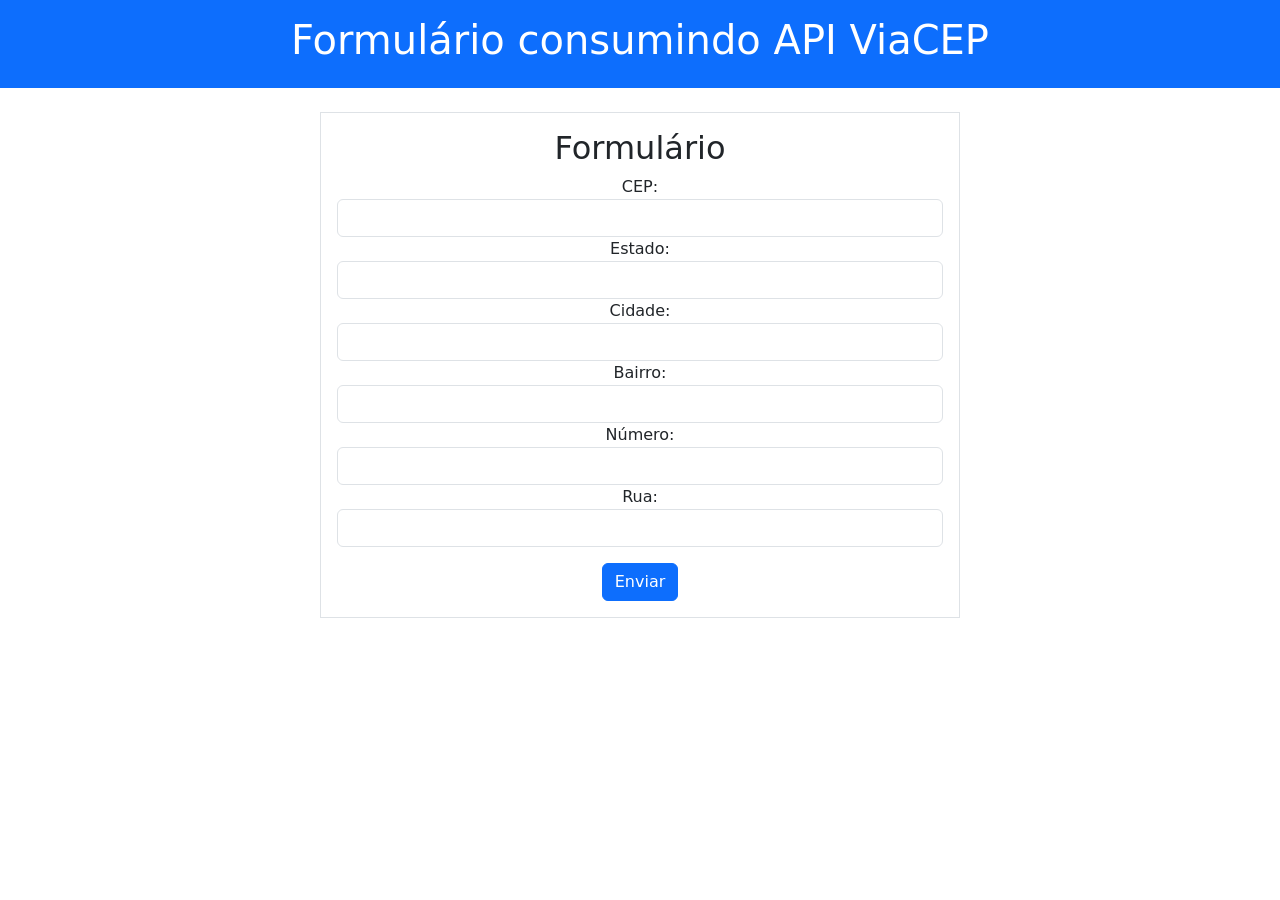
==== index.html @ f194c72f "Add files via upload" ====
<!DOCTYPE html>
<html lang="pt-br">

<head>
    <meta charset="UTF-8">
    <meta name="viewport" content="width=device-width, initial-scale=1.0">

    <link href="https://cdn.jsdelivr.net/npm/bootstrap@5.3.8/dist/css/bootstrap.min.css"
        rel="stylesheet"
        integrity="sha384-sRIl4kxILFvY47J16cr9ZwB07vP4J8+LH7qKQnuqkuIAvNWLzeN8tE5YBujZqJLB"
        crossorigin="anonymous">

    <title>ViaCEP</title>
</head>

<body>

    <div class="container-fluid text-center">

        <div class="row">
            <div class="col bg-primary text-white p-3">
                <h1>Formulário consumindo API ViaCEP</h1>
            </div>
        </div>

        <div class="row mt-4">
            <div class="col-3"></div>

            <div class="col-6 border p-3">
                <h2>Formulário</h2>

                <form method="post">

                    <div class="mb-3">
                        <label for="cep">CEP:</label>
                        <input type="text" name="cep" class="form-control">
                        <label for="estado">Estado:</label>
                        <input type="text" name="estado" class="form-control">
                        <label for="cidade">Cidade:</label>
                        <input type="text" name="cidade" class="form-control">
                        <label for="bairro">Bairro:</label>
                        <input type="text" name="bairro" class="form-control">
                        <label for="número">Número:</label>
                        <input type="text" name="número" class="form-control">
                        <label for="rua">Rua:</label>
                        <input type="text" name="rua" class="form-control">
                    </div>
                    <input type="submit" value="Enviar" class="btn btn-primary">

                </form>
            </div>

            <div class="col-3"></div>
        </div>

    </div>

</body>

</html>
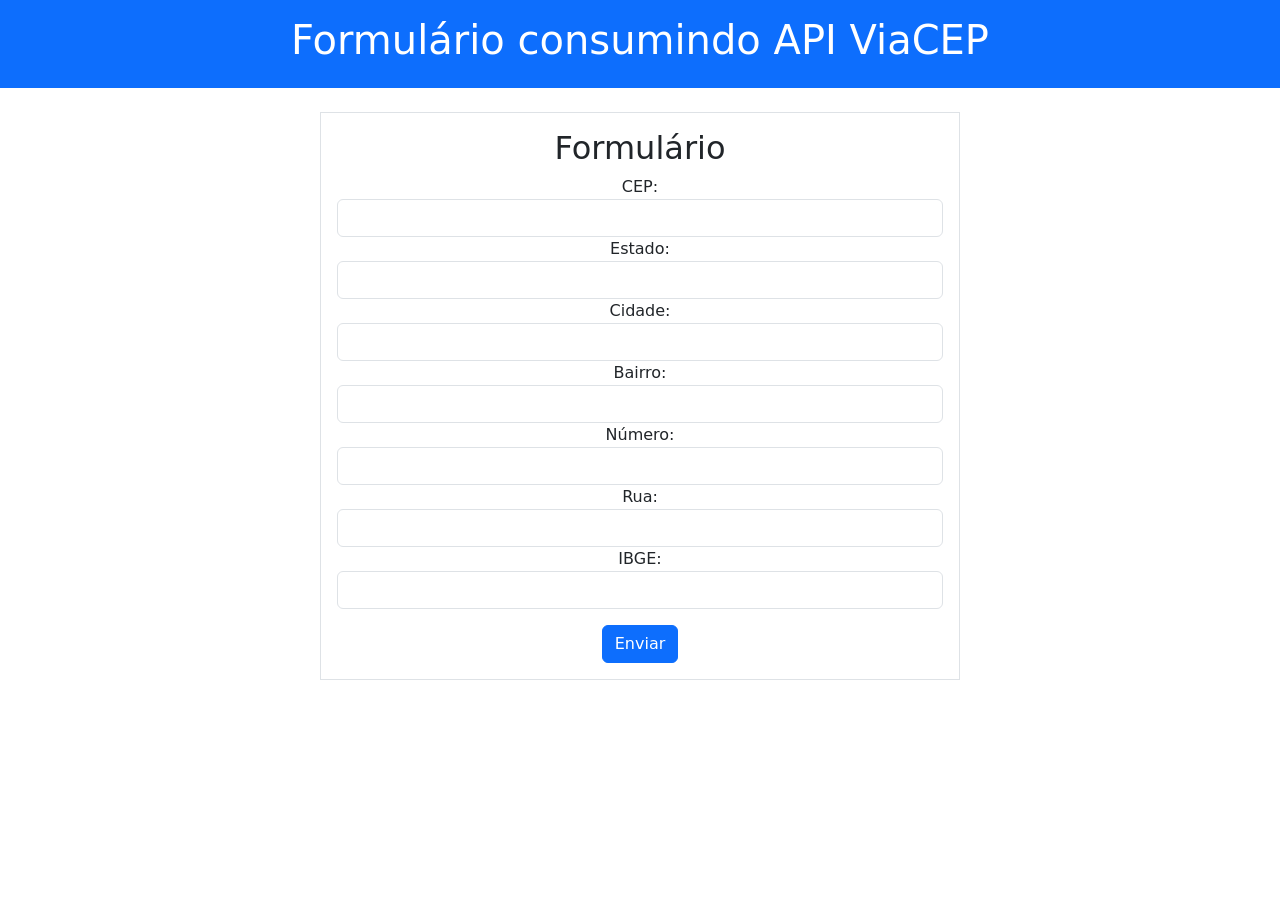
==== commit f2a5f33f: "Add files via upload" ====
--- a/index.html
+++ b/index.html
@@ -33,19 +33,24 @@
 
                     <div class="mb-3">
                         <label for="cep">CEP:</label>
-                        <input type="text" name="cep" class="form-control">
+                        <input type="text" id="cep" name="cep" class="form-control">
                         <label for="estado">Estado:</label>
-                        <input type="text" name="estado" class="form-control">
+                        <input type="text" id="estado" name="estado" class="form-control">
                         <label for="cidade">Cidade:</label>
-                        <input type="text" name="cidade" class="form-control">
+                        <input type="text" id="cidade" name="cidade" class="form-control">
                         <label for="bairro">Bairro:</label>
-                        <input type="text" name="bairro" class="form-control">
+                        <input type="text" id="bairro" name="bairro" class="form-control">
                         <label for="número">Número:</label>
-                        <input type="text" name="número" class="form-control">
+                        <input type="text" id="numero" name="numero" class="form-control">
                         <label for="rua">Rua:</label>
-                        <input type="text" name="rua" class="form-control">
+                        <input type="text" id="rua" name="rua" class="form-control">
+                        <label for="ibge">IBGE:</label>
+                        <input type="text" id="ibge" name="ibge" class="form-control">
+                        
                     </div>
-                    <input type="submit" value="Enviar" class="btn btn-primary">
+                    <button type="button" id="btnBuscar" class="btn btn-primary">
+                        Enviar
+                    </button>
 
                 </form>
             </div>
@@ -54,7 +59,7 @@
         </div>
 
     </div>
-
+<script src="script.js"></script>
 </body>
 
 </html>
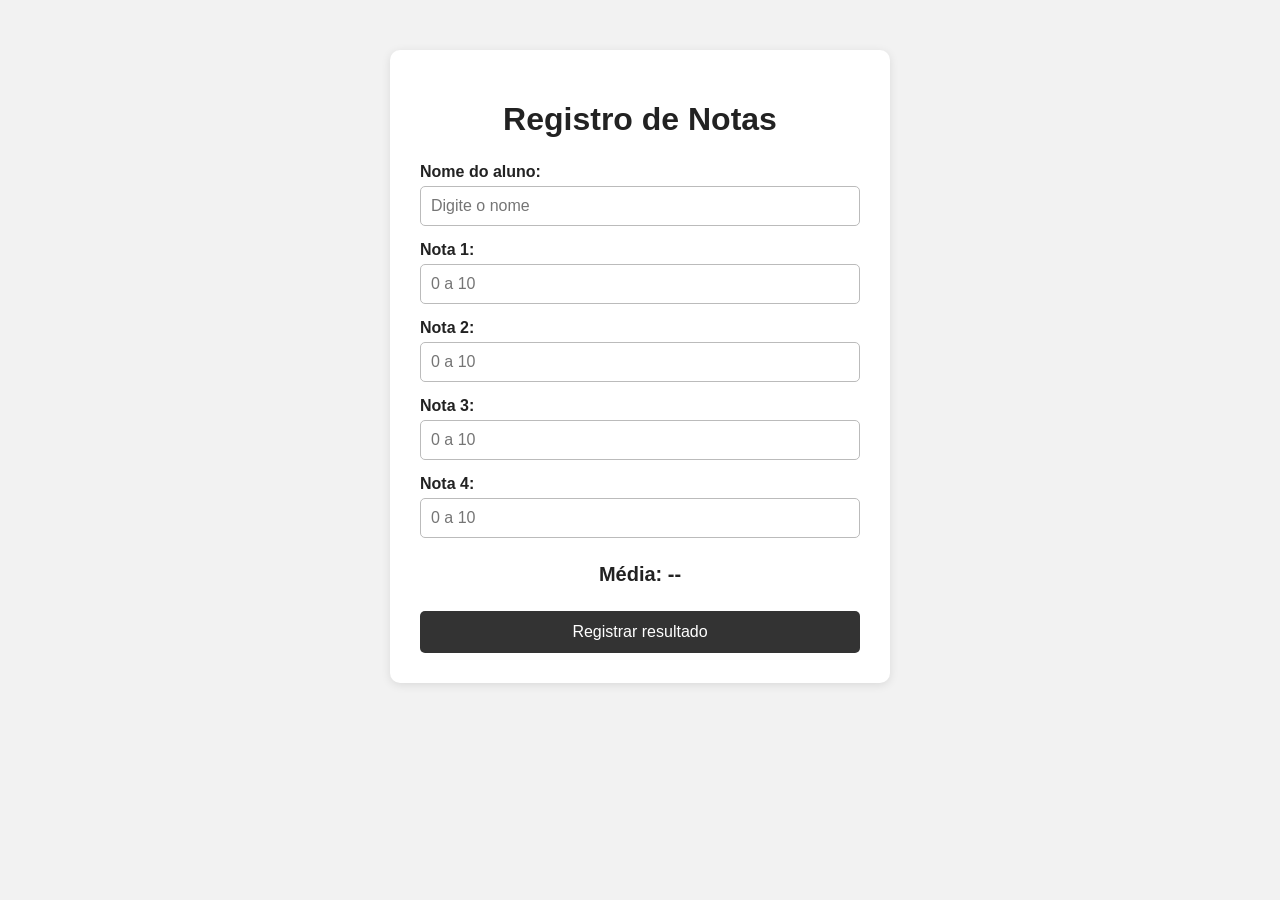
==== commit 4ced8c39: "Add files via upload" ====
--- a/index.html
+++ b/index.html
@@ -1,65 +1,37 @@
-<!DOCTYPE html>
-<html lang="pt-br">
-
-<head>
-    <meta charset="UTF-8">
-    <meta name="viewport" content="width=device-width, initial-scale=1.0">
-
-    <link href="https://cdn.jsdelivr.net/npm/bootstrap@5.3.8/dist/css/bootstrap.min.css"
-        rel="stylesheet"
-        integrity="sha384-sRIl4kxILFvY47J16cr9ZwB07vP4J8+LH7qKQnuqkuIAvNWLzeN8tE5YBujZqJLB"
-        crossorigin="anonymous">
-
-    <title>ViaCEP</title>
-</head>
-
-<body>
-
-    <div class="container-fluid text-center">
-
-        <div class="row">
-            <div class="col bg-primary text-white p-3">
-                <h1>Formulário consumindo API ViaCEP</h1>
-            </div>
-        </div>
-
-        <div class="row mt-4">
-            <div class="col-3"></div>
-
-            <div class="col-6 border p-3">
-                <h2>Formulário</h2>
-
-                <form method="post">
-
-                    <div class="mb-3">
-                        <label for="cep">CEP:</label>
-                        <input type="text" id="cep" name="cep" class="form-control">
-                        <label for="estado">Estado:</label>
-                        <input type="text" id="estado" name="estado" class="form-control">
-                        <label for="cidade">Cidade:</label>
-                        <input type="text" id="cidade" name="cidade" class="form-control">
-                        <label for="bairro">Bairro:</label>
-                        <input type="text" id="bairro" name="bairro" class="form-control">
-                        <label for="número">Número:</label>
-                        <input type="text" id="numero" name="numero" class="form-control">
-                        <label for="rua">Rua:</label>
-                        <input type="text" id="rua" name="rua" class="form-control">
-                        <label for="ibge">IBGE:</label>
-                        <input type="text" id="ibge" name="ibge" class="form-control">
-                        
-                    </div>
-                    <button type="button" id="btnBuscar" class="btn btn-primary">
-                        Enviar
-                    </button>
-
-                </form>
-            </div>
-
-            <div class="col-3"></div>
-        </div>
-
-    </div>
-<script src="script.js"></script>
-</body>
-
-</html>+<!DOCTYPE html>
+<html lang="pt-BR">
+<head>
+    <meta charset="UTF-8">
+    <meta name="viewport" content="width=device-width, initial-scale=1.0">
+    <title>Registro de Notas</title>
+    <link rel="stylesheet" href="style.css">
+</head>
+<body>
+    <main class="container">
+        <h1>Registro de Notas</h1>
+
+        <form id="formulario">
+            <label for="nome">Nome do aluno:</label>
+            <input type="text" id="nome" placeholder="Digite o nome" required>
+
+            <label for="nota1">Nota 1:</label>
+            <input type="number" id="nota1" min="0" max="10" step="0.1" placeholder="0 a 10">
+
+            <label for="nota2">Nota 2:</label>
+            <input type="number" id="nota2" min="0" max="10" step="0.1" placeholder="0 a 10">
+
+            <label for="nota3">Nota 3:</label>
+            <input type="number" id="nota3" min="0" max="10" step="0.1" placeholder="0 a 10">
+
+            <label for="nota4">Nota 4:</label>
+            <input type="number" id="nota4" min="0" max="10" step="0.1" placeholder="0 a 10">
+
+            <p id="media">Média: --</p>
+
+            <button type="submit">Registrar resultado</button>
+        </form>
+    </main>
+
+    <script src="script.js"></script>
+</body>
+</html>
--- a/style.css
+++ b/style.css
@@ -0,0 +1,80 @@
+* {
+    box-sizing: border-box;
+}
+
+body {
+    margin: 0;
+    font-family: Arial, sans-serif;
+    background: #f2f2f2;
+    color: #222;
+}
+
+.container {
+    width: 90%;
+    max-width: 500px;
+    margin: 50px auto;
+    padding: 30px;
+    background: white;
+    border-radius: 10px;
+    box-shadow: 0 2px 10px rgba(0, 0, 0, 0.1);
+}
+
+h1 {
+    text-align: center;
+    margin-bottom: 25px;
+}
+
+label {
+    display: block;
+    margin-top: 15px;
+    margin-bottom: 5px;
+    font-weight: bold;
+}
+
+input {
+    width: 100%;
+    padding: 10px;
+    border: 1px solid #bbb;
+    border-radius: 5px;
+    font-size: 16px;
+}
+
+#media {
+    text-align: center;
+    font-size: 20px;
+    font-weight: bold;
+    margin: 25px 0;
+}
+
+button {
+    width: 100%;
+    padding: 12px;
+    border: none;
+    border-radius: 5px;
+    background: #333;
+    color: white;
+    font-size: 16px;
+    cursor: pointer;
+}
+
+button:hover {
+    background: #555;
+}
+
+.resultado {
+    text-align: center;
+}
+
+.resultado h2 {
+    margin: 25px 0;
+    font-size: 30px;
+}
+
+.resultado a {
+    display: inline-block;
+    padding: 10px 20px;
+    background: #333;
+    color: white;
+    text-decoration: none;
+    border-radius: 5px;
+}
